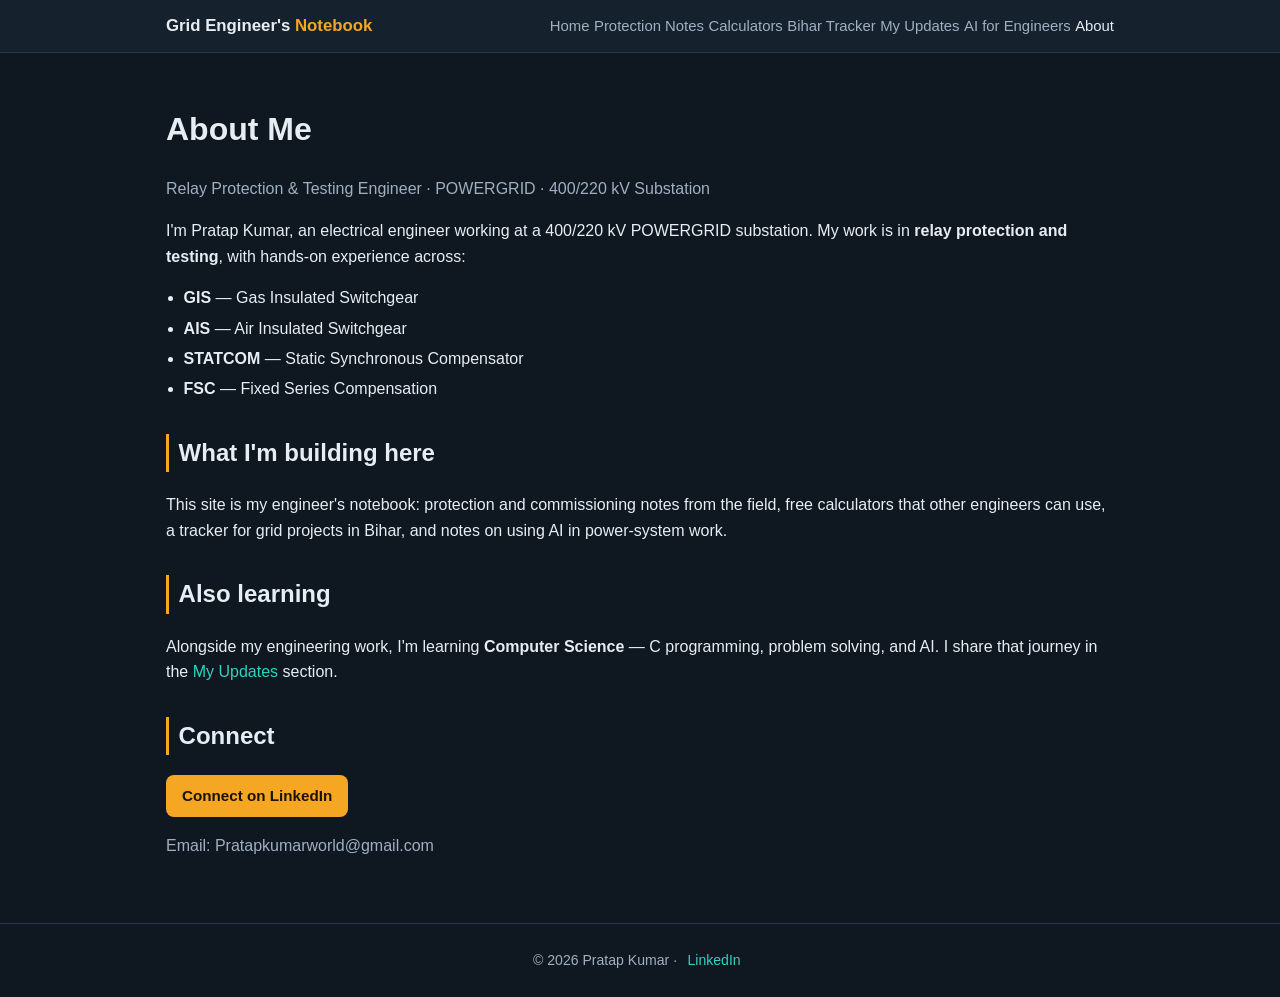
==== about.html @ d4893215 "Add files via upload" ====
<!DOCTYPE html>
<html lang="en">
<head>
  <meta charset="UTF-8">
  <meta name="viewport" content="width=device-width, initial-scale=1.0">
  <title>About — Pratap Kumar</title>
  <link rel="stylesheet" href="style.css">
</head>
<body>
  <header class="site">
    <div class="nav-inner">
      <a class="brand" href="index.html">Grid Engineer's <span>Notebook</span></a>
      <nav>
        <a href="index.html">Home</a>
        <a href="notes/index.html">Protection Notes</a>
        <a href="calculators/index.html">Calculators</a>
        <a href="bihar-tracker/index.html">Bihar Tracker</a>
        <a href="updates/index.html">My Updates</a>
        <a href="ai-for-engineers/index.html">AI for Engineers</a>
        <a href="about.html" class="active">About</a>
      </nav>
    </div>
  </header>

  <main>
    <h1>About Me</h1>
    <p class="lead muted">Relay Protection &amp; Testing Engineer · POWERGRID · 400/220&nbsp;kV Substation</p>

    <p>I'm Pratap Kumar, an electrical engineer working at a 400/220&nbsp;kV POWERGRID substation. My work is in
    <strong>relay protection and testing</strong>, with hands-on experience across:</p>
    <ul class="clean">
      <li><strong>GIS</strong> — Gas Insulated Switchgear</li>
      <li><strong>AIS</strong> — Air Insulated Switchgear</li>
      <li><strong>STATCOM</strong> — Static Synchronous Compensator</li>
      <li><strong>FSC</strong> — Fixed Series Compensation</li>
    </ul>

    <h2>What I'm building here</h2>
    <p>This site is my engineer's notebook: protection and commissioning notes from the field, free calculators
    that other engineers can use, a tracker for grid projects in Bihar, and notes on using AI in power-system work.</p>

    <h2>Also learning</h2>
    <p>Alongside my engineering work, I'm learning <strong>Computer Science</strong> — C programming, problem solving,
    and AI. I share that journey in the <a href="updates/index.html">My Updates</a> section.</p>

    <h2>Connect</h2>
    <p>
      <a class="btn" href="https://www.linkedin.com/in/pratap-kumar-684b3a3b4/" target="_blank" rel="noopener">Connect on LinkedIn</a>
    </p>
    <p class="muted">Email: Pratapkumarworld@gmail.com</p>
  </main>

  <footer class="site">
    <div>
      © <span id="year"></span> Pratap Kumar ·
      <a href="https://www.linkedin.com/in/pratap-kumar-684b3a3b4/" target="_blank" rel="noopener">LinkedIn</a>
    </div>
  </footer>
  <script src="script.js"></script>
</body>
</html>
---- style.css ----
/* ===== Grid Engineer's Notebook — shared styles ===== */
:root {
  --bg: #0f1720;
  --bg-soft: #16212e;
  --card: #1b2735;
  --text: #e6edf3;
  --muted: #9fb0c0;
  --accent: #f5a623;      /* electric amber */
  --accent-2: #2dd4bf;    /* teal */
  --border: #26384a;
  --max: 980px;
}

* { box-sizing: border-box; }

body {
  margin: 0;
  font-family: -apple-system, "Segoe UI", Roboto, Helvetica, Arial, sans-serif;
  background: var(--bg);
  color: var(--text);
  line-height: 1.6;
}

a { color: var(--accent-2); text-decoration: none; }
a:hover { text-decoration: underline; }

/* ---- Header / nav ---- */
header.site {
  background: var(--bg-soft);
  border-bottom: 1px solid var(--border);
  position: sticky;
  top: 0;
  z-index: 10;
}
.nav-inner {
  max-width: var(--max);
  margin: 0 auto;
  padding: 0.8rem 1rem;
  display: flex;
  align-items: center;
  flex-wrap: wrap;
  gap: 0.4rem 1.1rem;
}
.brand {
  font-weight: 700;
  color: var(--text);
  margin-right: auto;
  font-size: 1.05rem;
}
.brand span { color: var(--accent); }
nav a {
  color: var(--muted);
  font-size: 0.93rem;
}
nav a:hover, nav a.active { color: var(--text); text-decoration: none; }

/* ---- Layout ---- */
main { max-width: var(--max); margin: 0 auto; padding: 1.8rem 1rem 3rem; }
.hero { padding: 2.4rem 0 1.2rem; }
.hero h1 { font-size: 2rem; margin: 0 0 0.4rem; }
.hero p.lead { color: var(--muted); font-size: 1.1rem; margin: 0.3rem 0 1.2rem; }
.tag { color: var(--accent); font-weight: 600; letter-spacing: 0.04em; text-transform: uppercase; font-size: 0.8rem; }

h2 { margin-top: 2rem; border-left: 3px solid var(--accent); padding-left: 0.6rem; }

/* ---- Cards grid ---- */
.grid {
  display: grid;
  grid-template-columns: repeat(auto-fill, minmax(220px, 1fr));
  gap: 1rem;
  margin-top: 1rem;
}
.card {
  background: var(--card);
  border: 1px solid var(--border);
  border-radius: 10px;
  padding: 1.1rem;
  display: block;
  color: var(--text);
  transition: border-color .15s, transform .15s;
}
.card:hover { border-color: var(--accent); transform: translateY(-2px); text-decoration: none; }
.card h3 { margin: 0 0 0.4rem; font-size: 1.05rem; }
.card p { margin: 0; color: var(--muted); font-size: 0.92rem; }

/* ---- Buttons ---- */
.btn {
  display: inline-block;
  background: var(--accent);
  color: #1a1206;
  font-weight: 600;
  padding: 0.55rem 1rem;
  border-radius: 8px;
  border: none;
  cursor: pointer;
  font-size: 0.95rem;
}
.btn:hover { text-decoration: none; opacity: 0.92; }
.btn.outline { background: transparent; color: var(--accent-2); border: 1px solid var(--accent-2); }

/* ---- Calculator ---- */
.calc { background: var(--card); border: 1px solid var(--border); border-radius: 10px; padding: 1.4rem; max-width: 480px; }
.calc label { display: block; margin: 0.8rem 0 0.25rem; font-size: 0.9rem; color: var(--muted); }
.calc input, .calc select {
  width: 100%; padding: 0.55rem; border-radius: 7px;
  border: 1px solid var(--border); background: var(--bg); color: var(--text); font-size: 1rem;
}
.result { margin-top: 1.2rem; padding: 1rem; background: var(--bg); border-radius: 8px; border: 1px dashed var(--accent); font-size: 1.05rem; }
.result strong { color: var(--accent); }

/* ---- Updates feed ---- */
.update {
  background: var(--card); border: 1px solid var(--border); border-radius: 10px;
  padding: 1.1rem; margin-bottom: 1rem;
}
.update .date { color: var(--accent); font-size: 0.82rem; font-weight: 600; }
.update h3 { margin: 0.2rem 0 0.5rem; }
.update img { max-width: 100%; border-radius: 8px; margin-top: 0.6rem; }
.badge { display:inline-block; font-size:0.72rem; padding:0.15rem 0.5rem; border-radius:20px; background:var(--bg-soft); color:var(--accent-2); border:1px solid var(--border); margin-left:0.4rem;}

/* ---- Footer ---- */
footer.site {
  border-top: 1px solid var(--border);
  color: var(--muted);
  font-size: 0.88rem;
  text-align: center;
  padding: 1.6rem 1rem;
}
footer.site a { margin: 0 0.4rem; }

.muted { color: var(--muted); }
ul.clean { padding-left: 1.1rem; }
ul.clean li { margin: 0.3rem 0; }
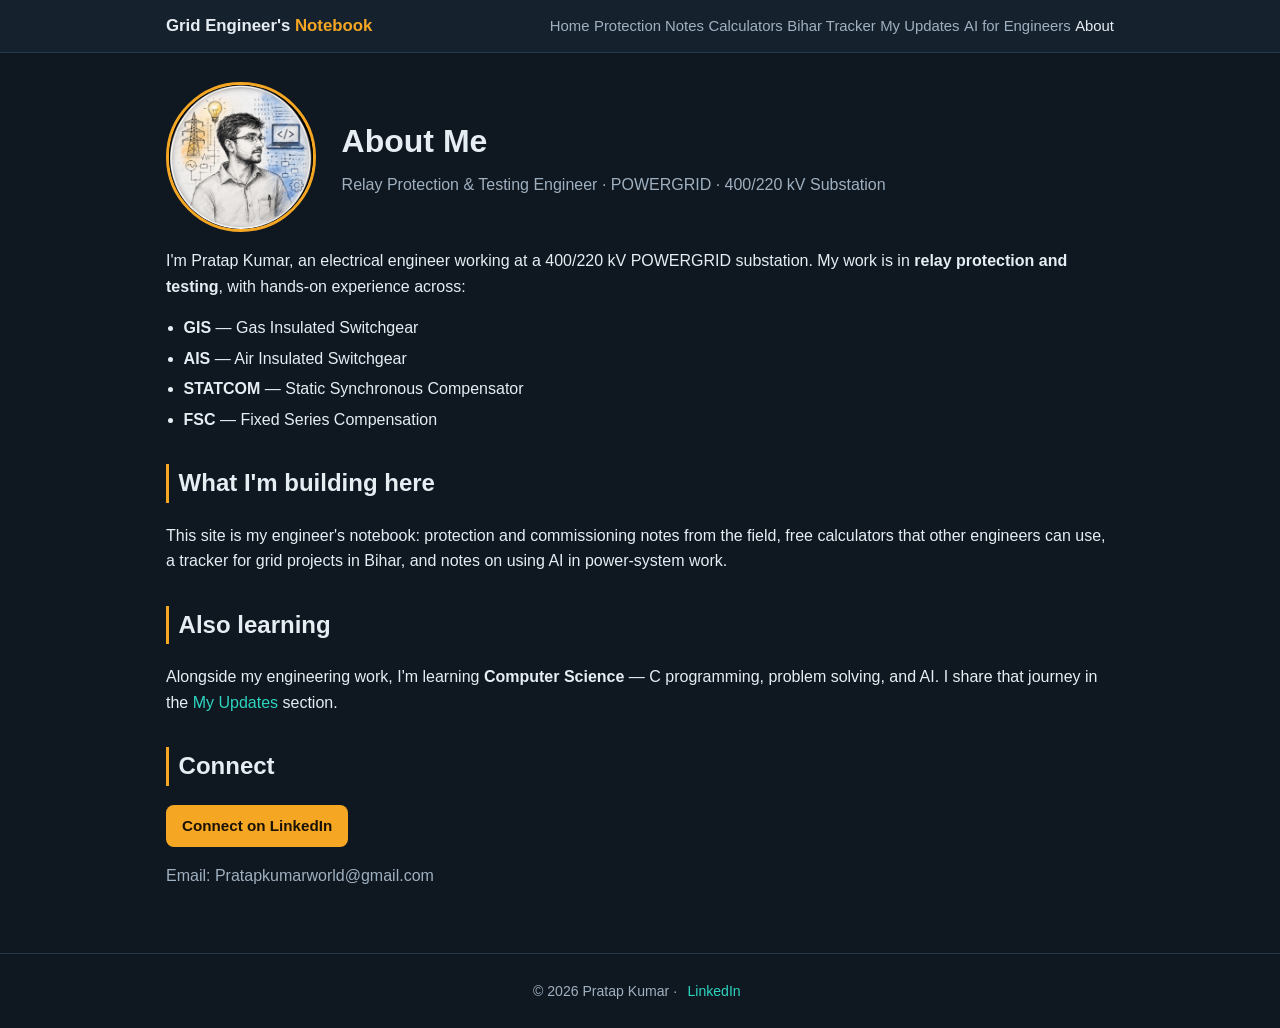
==== commit 3fcc635e: "Add files via upload" ====
--- a/about.html
+++ b/about.html
@@ -4,6 +4,7 @@
   <meta charset="UTF-8">
   <meta name="viewport" content="width=device-width, initial-scale=1.0">
   <title>About — Pratap Kumar</title>
+  <link rel="icon" type="image/jpeg" href="assets/images/profile.jpg">
   <link rel="stylesheet" href="style.css">
 </head>
 <body>
@@ -23,8 +24,13 @@
   </header>
 
   <main>
-    <h1>About Me</h1>
-    <p class="lead muted">Relay Protection &amp; Testing Engineer · POWERGRID · 400/220&nbsp;kV Substation</p>
+    <div class="hero-flex" style="margin-bottom:1rem;">
+      <img class="profile-img" src="assets/images/profile.jpg" alt="Portrait of Pratap Kumar">
+      <div>
+        <h1 style="margin:0;">About Me</h1>
+        <p class="lead muted" style="margin:0.3rem 0 0;">Relay Protection &amp; Testing Engineer · POWERGRID · 400/220&nbsp;kV Substation</p>
+      </div>
+    </div>
 
     <p>I'm Pratap Kumar, an electrical engineer working at a 400/220&nbsp;kV POWERGRID substation. My work is in
     <strong>relay protection and testing</strong>, with hands-on experience across:</p>
--- a/style.css
+++ b/style.css
@@ -57,6 +57,13 @@
 /* ---- Layout ---- */
 main { max-width: var(--max); margin: 0 auto; padding: 1.8rem 1rem 3rem; }
 .hero { padding: 2.4rem 0 1.2rem; }
+.hero-flex { display: flex; align-items: center; gap: 1.6rem; flex-wrap: wrap; }
+.profile-img {
+  width: 150px; height: 150px; border-radius: 50%;
+  object-fit: cover; border: 3px solid var(--accent);
+  flex-shrink: 0; background: #fff;
+}
+.profile-img.large { width: 170px; height: 170px; }
 .hero h1 { font-size: 2rem; margin: 0 0 0.4rem; }
 .hero p.lead { color: var(--muted); font-size: 1.1rem; margin: 0.3rem 0 1.2rem; }
 .tag { color: var(--accent); font-weight: 600; letter-spacing: 0.04em; text-transform: uppercase; font-size: 0.8rem; }
